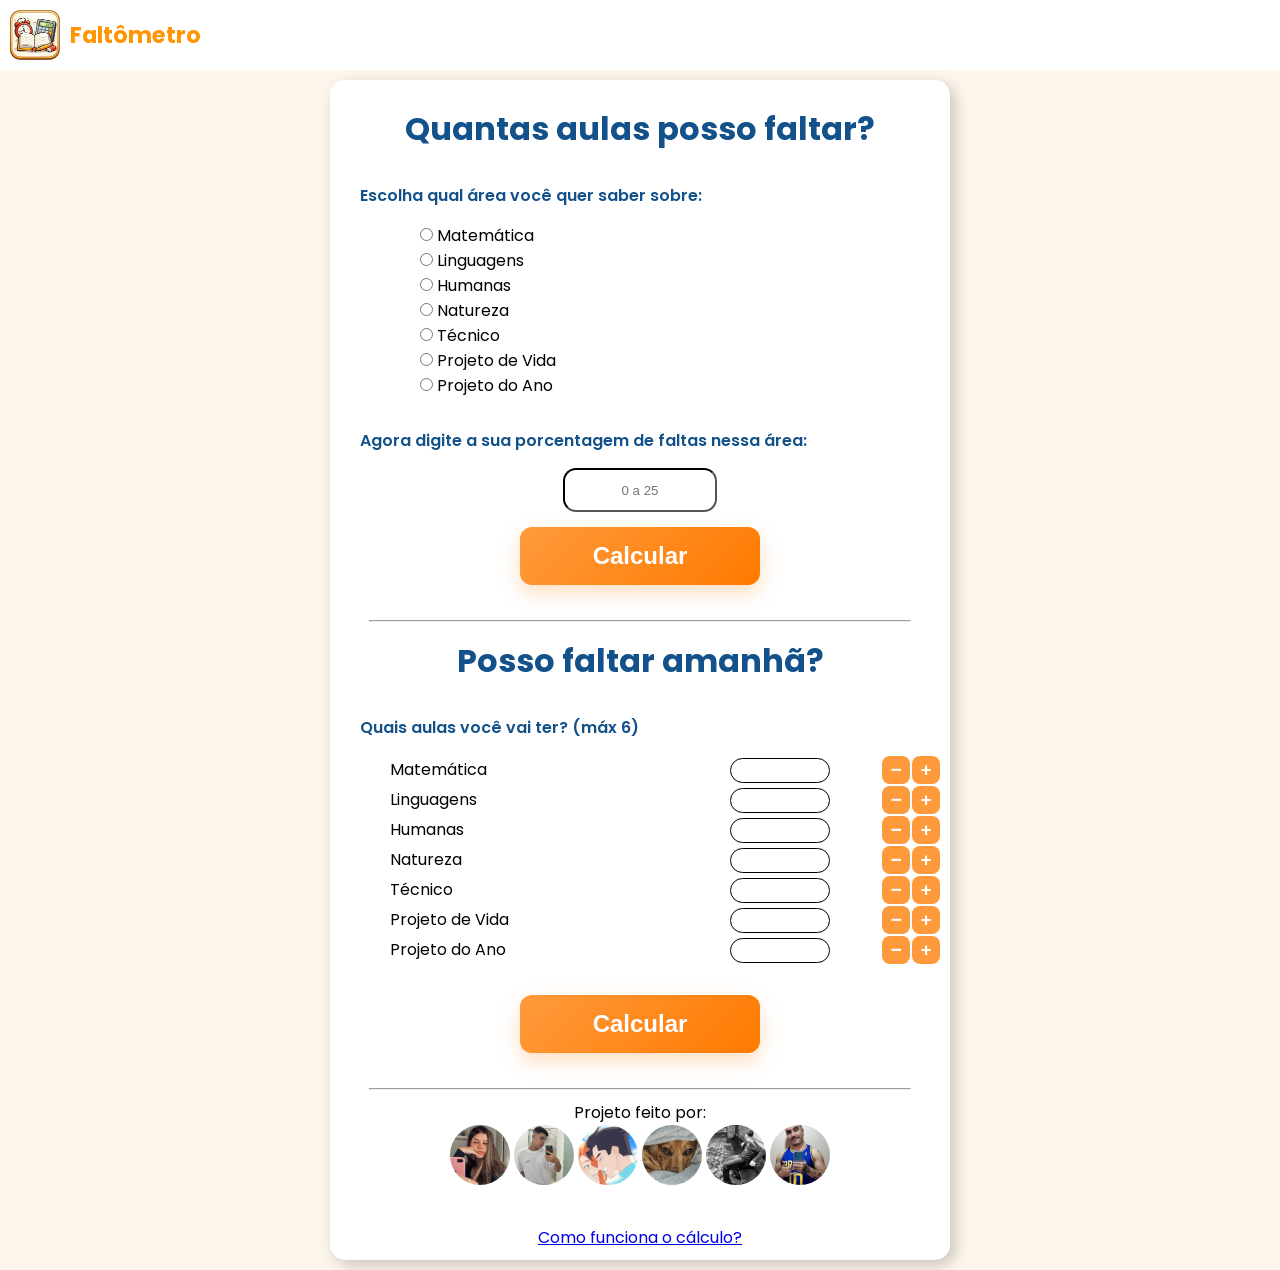
==== index.html @ 03599f73 "3.1.0 agora os inputs do segundo sistema não se limitam a 6" ====
<!DOCTYPE html>
<html lang="pt-br">
<head>
    <meta charset="UTF-8">
    <meta name="viewport" content="width=device-width, initial-scale=1.0">
    <link rel="shortcut icon" href="favicon.ico" type="image/x-icon">
    <title>Calculo de faltas</title>
    <link rel="stylesheet" href="style.css">
</head>
<body>
    <header>
        <div class="a">
            <img id="imagem_logo"src="favicon.png" alt="Logo" name = "imagem_favicon" id = "imagem_favicon">

            <h1 id="texto_titulo">
                Faltômetro
            </h1>
        </div>
    </header>

    <main>

        <h1>Quantas aulas posso faltar?</h1>

        <p id="texto_escolha">
            Escolha qual área você quer saber sobre:
        </p>

        <div class="input_materias">   
            <input type="radio" name = "area" value = "matematica" id="input_matematica"> Matemática <br>
            <input type="radio" name = "area" value = "linguagens" id="input_linguagens"> Linguagens <br>
            <input type="radio" name = "area" value = "humanas" id="input_humanas"> Humanas <br>
            <input type="radio" name = "area" value = "natureza" id="input_natureza"> Natureza <br>
            <input type="radio" name = "area" value = "tecnico" id="input_tecnico"> Técnico <br>
            <input type="radio" name = "area" value = "pv" id="input_pv"> Projeto de Vida <br>
            <input type="radio" name = "area" value = "pa" id="input_pa"> Projeto do Ano <br>
        </div>

        <p id="texto_escolha">
            Agora digite a sua porcentagem de faltas nessa área:
        </p>

        <input id="input_porcentagem" type="number"  placeholder="0 a 25" min="0" max="25" step="1" required>

        <button name = "botao_calcular" id = "botao_calcular" onclick = "calcular()" >
            Calcular
        </button>

        <p id="texto_resultado"></p>

        <hr>

        <h1>Posso faltar amanhã?</h1>

        <p id="texto_escolha">
            Quais aulas você vai ter? (máx 6)
        </p>

        <div class="input_materias2">
            <span>Matemática</span>

            <input type="number" name="area2" id="input_matematica2" min="0" max="6">
            
            <button class="btn_contador" onclick="mudar('input_matematica2', -1)">−</button>
            <button class="btn_contador" onclick="mudar('input_matematica2', 1)">+</button>

            <br>

        </div>
        <div class="input_materias2">
            <span>Linguagens</span>

            <input type="number" name="area" id="input_linguagens2" min="0" max="6"> 

            <button class="btn_contador" onclick="mudar('input_linguagens2', -1)">−</button>
            <button class="btn_contador" onclick="mudar('input_linguagens2', 1)">+</button>

            <br>

        </div>
        <div class="input_materias2">
            <span>Humanas</span>

            <input type="number" name="area2" id="input_humanas2" min="0" max="6"> 

            <button class="btn_contador" onclick="mudar('input_humanas2', -1)">−</button>
            <button class="btn_contador" onclick="mudar('input_humanas2', 1)">+</button>
            
            <br>

        </div>
        <div class="input_materias2">
             <span>Natureza</span>

             <input type="number" name="area2" id="input_natureza2" min="0" max="6"> 

            <button class="btn_contador" onclick="mudar('input_natureza2', -1)">−</button>
            <button class="btn_contador" onclick="mudar('input_natureza2', 1)">+</button>

            <br>
        </div>
        <div class="input_materias2">
            <span>Técnico</span>
            
            <input type="number" name="area2" id="input_tecnico2" min="0" max="6"> 

            <button class="btn_contador" onclick="mudar('input_tecnico2', -1)">−</button>
            <button class="btn_contador" onclick="mudar('input_tecnico2', 1)">+</button>
            
            <br>
        </div>
        <div class="input_materias2">
            <span>Projeto de Vida</span>

            <input type="number" name="area2" id="input_pv2" min="0" max="6"> 

            <button class="btn_contador" onclick="mudar('input_pv2', -1)">−</button>
            <button class="btn_contador" onclick="mudar('input_pv2', 1)">+</button>
            
            <br>
        </div>
        <div class="input_materias2">
            <span>Projeto do Ano</span>

            <input type="number" name="area2" id="input_pa2" min="0" max="6">

            <button class="btn_contador" onclick="mudar('input_pa2', -1)">−</button>
            <button class="btn_contador" onclick="mudar('input_pa2', 1)">+</button>
        </div>

        <button name = "botao_calcular" id = "botao_calcular2" onclick = "calcular_dois()">
            Calcular
        </button>

        <div id="res_mat" class="resultados2"></div>
        <div id="res_lin" class="resultados2"></div>
        <div id="res_hum" class="resultados2"></div>
        <div id="res_nat" class="resultados2"></div>
        <div id="res_tec" class="resultados2"></div>
        <div id="res_pv" class="resultados2"></div>
        <div id="res_pa" class="resultados2"></div>


        <hr>

        <p id="texto_creditos">
            Projeto feito por:
        </p>

        <div class="fotos">
            <a href="https://www.instagram.com/joannabaex" target="_blank"><img src="fotos/Joana.jpg" alt="Joana"></a>
            <a href="https://www.instagram.com/nunes.gui_" target="_blank"><img src="fotos/Gago.jpg" alt="Gago"></a>
            <a href="https://www.instagram.com/lk.gomesz" target="_blank"><img src="fotos/lk.jpg" alt="Lukas"></a>
            <a href="https://www.instagram.com/cedi_bruno" target="_blank"><img src="fotos/bruno.jpg" alt="Bruno Ribeiro"></a>
            <a href="https://www.instagram.com/nicolasyxz7" target="_blank"><img src="fotos/nicolau.jpg" alt="Nicolas"></a>
            <a href="https://www.instagram.com/fr3dmon" target="_blank"><img src="fotos/fred.jpg" alt="Fredssauro"></a>
       </div>

       <footer>
        
        <a href="explicacao.html" id="link_pagina2"><p>Como funciona o cálculo?</p></a>
        
       </footer>

        <script>

        document.querySelectorAll('.input_materias2 input').forEach(function(input) {
        input.addEventListener('keydown', function(e) {
            e.preventDefault()
        })
        })

        function calcular() {

            var txt = document.querySelector('p#texto_resultado')
            var porcentagemInput = document.getElementById("input_porcentagem")
            var areaSelecionada = document.querySelector('input[name="area"]:checked')
            if (!areaSelecionada) {
                txt.style.color = "red"
                txt.innerHTML = "Selecione uma área!"
            }
            var quanto = Number(porcentagemInput.value.replace(",", "."))

            if (isNaN(quanto)) {
                txt.style.color = "red"
                txt.innerHTML = "Digite uma porcentagem válida!"
                return
            }
            if (quanto >= 25) {
                txt.style.color = "red"
                txt.innerHTML = "Você já atingiu o limite de faltas!"
                return
            }
            var area = areaSelecionada.value
            var horas = {
                matematica: 120,
                linguagens: 200,
                humanas: 160,
                natureza: 120,
                tecnico: 240,
                pv: 40,
                pa: 120,
                todas: 1000,
            }
            var totalHoras
            if (area === "todas") {
                var somaAulas = 0
                for (var key in horas) {
                    var aulas = ((25 - quanto) * horas[key] / 1000) * 60 / 50
                    somaAulas += aulas
                }
                txt.style.color = "#125189"
                txt.innerHTML = `Você pode faltar ${Math.trunc(aulas)} aulas no total!`
            }
            totalHoras = horas[area]
            if (!totalHoras) {
                txt.style.color = "#125189"
                txt.innerHTML = "Área inválida!"
                return
            }
            var aulas = ((25 - quanto) * totalHoras / 100) * 60 / 50
            txt.style.color = "#125189"
            if (Math.trunc(aulas) == 0) {
                txt.style.color = "red"
                txt.innerHTML = "Você já atingiu o limite de faltas!"
                return
            }
            if (Math.trunc(aulas) == 1) {
                txt.innerHTML = `Você pode faltar ${Math.trunc(aulas)} aula!`
                return
            }
            if (Math.trunc(aulas) > 1) {
                txt.innerHTML = `Você pode faltar ${Math.trunc(aulas)} aulas!`
                return
            }
        }

        function mudar(qual, numero) {
            var total = 0
            document.querySelectorAll('.input_materias2 input').forEach(function(input) {
                total += Number(input.value)
            })

            var el = document.getElementById(qual)
            var val = Number(el.value) + numero

            if (val < 0) val = 0
            if (numero > 0 && total >= 99999999) return

            el.value = val === 0 ? '' : val
        }

        function calcular_dois() {
            var mat = Number(document.querySelector('input#input_matematica2').value)
            var lin = Number(document.querySelector('input#input_linguagens2').value)
            var hum = Number(document.querySelector('input#input_humanas2').value)
            var nat = Number(document.querySelector('input#input_natureza2').value)
            var tec = Number(document.querySelector('input#input_tecnico2').value)
            var pv = Number(document.querySelector('input#input_pv2').value)
            var pa = Number(document.querySelector('input#input_pa2').value)
            var res_mat = document.querySelector('div#res_mat')
            var res_lin = document.querySelector('div#res_lin')
            var res_hum = document.querySelector('div#res_hum')
            var res_nat = document.querySelector('div#res_nat')
            var res_tec = document.querySelector('div#res_tec')
            var res_pv = document.querySelector('div#res_pv')
            var res_pa = document.querySelector('div#res_pa')

            if (mat >= 1) {
                var totalhora = 120
                var res = Math.floor(((mat*50)/(totalhora*60)*100)*100)/100

                res_mat.innerHTML = `+${res}% de faltas em Matemática`
            }  else {
                res_mat.innerHTML = ""
            }
            
            if (lin >= 1) {
                var totalhora = 200
                var res = Math.floor(((lin*50)/(totalhora*60)*100)*100)/100

                res_lin.innerHTML = `+${res}% de faltas em Linguagens`
            } else {
                res_lin.innerHTML = ""
            }

            if (hum >= 1) {
                var totalhora = 160
                var res = Math.floor(((hum*50)/(totalhora*60)*100)*100)/100

                res_hum.innerHTML = `+${res}% de faltas em Humanas`
            } else {
                res_hum.innerHTML = ""
            }

            if (nat >= 1) {
                var totalhora = 120
                var res = Math.floor(((nat*50)/(totalhora*60)*100)*100)/100

                res_nat.innerHTML = `+${res}% de faltas em Natureza`
            } else {
                res_nat.innerHTML = ""
            }

            if (tec >= 1) {
                var totalhora = 240
                var res = Math.floor(((tec*50)/(totalhora*60)*100)*100)/100

                res_tec.innerHTML = `+${res}% de faltas no Técnico`
            } else {
                res_tec.innerHTML = ""
            }

            if (pv >= 1) {
                var totalhora = 40
                var res = Math.floor(((pv*50)/(totalhora*60)*100)*100)/100

                res_pv.innerHTML = `+${res}% de faltas em Projeto de Vida`
            } else {
                res_pv.innerHTML = ""
            }

            if (pa >= 1) {
                var totalhora = 120
                var res = Math.floor(((pa*50)/(totalhora*60)*100)*100)/100

                res_pa.innerHTML = `+${res}% de faltas em Projeto do ano`
            } else {
                res_pa.innerHTML = ""
            }

        }

    </script>
    </main>
</body>
</html>
---- style.css ----
@import url('https://fonts.googleapis.com/css2?family=Poppins:ital,wght@0,100;0,200;0,300;0,400;0,500;0,600;0,700;0,800;0,900;1,100;1,200;1,300;1,400;1,500;1,600;1,700;1,800;1,900&display=swap');

* {
    margin:0%;
    padding:0%
}

input[type="number"]::-webkit-outer-spin-button,
input[type="number"]::-webkit-inner-spin-button {
  -webkit-appearance: none;
  margin: 0;
}

input[type="number"] {
  -moz-appearance: textfield;
}

body{
    background-color: #fdf6ec;
    text-align: center;
}

main h1 {
    margin-top: 15px;
    color:#125189;
}

header{
    background-color: white;
    text-align: center;
    padding-bottom: 10px;
    display: flex;
}

header > .a{
    display:flex;
    text-decoration: none;
}

header > .a >#imagem_logo {
    margin-left: auto;
    padding-top: 10px;
    width: 50px;
    height: 50px;
    margin: 0;
    margin-left: 10px
    
}

header > .a > #texto_titulo {
    text-align: center;
    font-family: Poppins, Arial, Helvetica, sans-serif;
    color: #ff9500;
    font-weight: 700;
    margin-top: 18px;
    margin-left: 10px;
    font-size: 1.4em;
}

main {
    font-family: Poppins, Arial, Helvetica, sans-serif;
    background-color: #ffffff;
    border-radius: 15px;
    box-shadow: 5px 5px 15px #00000035;
    padding: 10px;
    margin: auto;  
    margin-bottom: 10px;
    margin-top: 10px;
    max-width: 600px;
    min-width: 300px;
}

main > #texto_escolha {
    text-align: left;
    margin-top: 30px;
    margin-bottom: 15px;
    font-weight: 600;
    display: block;
    margin-left: 20px;
    color: #125189;
    
}

.input_materias {
    text-align: left;
    margin-left: 80px;
    line-height: 25px;

}

.input_materias2 {
    display: flex;
    justify-content: space-between;
    align-items: center;
    width: 100%;
    box-sizing: border-box;
    line-height: 30px;
}

.input_materias2 input {
    width: 100px;
    padding: 5px;
    height: 25px;
    text-align: center;
    border-radius: 20px;
    border: 1px solid black;
    box-sizing: border-box;
    margin-right: 50px;
    margin-left: auto;
}

.input_materias2 span{
    display: inline-block;
    width: 130px;
    min-width: 130px;
    margin-left: 50px;
    text-align: left;
}

main > #texto_pergunta {
    text-align: left;
    font-weight: 600;
    margin-left: 20px;
    margin-top: 40px;
    color: #125189;
}

main > #input_porcentagem{
    width: 150px;
    text-align: center;
    margin: auto;
    margin-top: 10px;
    height: 40px;
    border-radius: 13px;
    border-width: 2px;
    border-color: black;
    display: block;
    margin-bottom: 15px;
}

main > #botao_calcular,  main > #botao_calcular2{
    background-image: linear-gradient(135deg, #ff9a3c, #ff7a00);
    width:40%;
    padding: 14px;
    margin-bottom:15px;
    color: white;
    border:none;
    border-radius: 12px;
    font-size:1.5em;
    font-weight: 600;
    cursor:pointer;
    box-shadow: 0 8px 20px rgba(255,122,0, 0.25);
    transition: .2s;
    padding: 15px;
}

main > #botao_calcular:hover,  main > #botao_calcular2:hover{
    transform: scale(1.067);
    box-shadow: 0px 0px 35px #ffa856;
}

#botao_calcular2 {
    margin-top: 30px;
}

main > #texto_resultado{
    font-weight: 600;
    font-size: 140%;
    color: #125189
}

.contador {
    display: flex;
    align-items: center;
    gap: 6px;
    margin-right: 20px;
}

.valor_contador {
    min-width: 20px;
    text-align: center;
    font-weight: 600;
    font-size: 1;
    color: #125189;
}

.btn_contador {
    margin-left: 2px;
    background-color: #ff9a3c;
    color: white;
    border: none;
    border-radius: 8px;
    width: 28px;
    height: 28px;
    font-size: 1.2em;
    font-weight: 700;
    cursor: pointer;
    transition: .2s;
}

.btn_contador:hover {
    transform: scale(1.05);
}

.resultados2 {
    border-radius: 5px;
    font-weight: 600;
    font-size: 110%;
    color: #125189
}

main > #texto_creditos{
    margin-top: 10px;
    text-align: center;
}

main hr {
    margin: auto;
    margin-top: 20px;
    width: 90%;
}

main > .fotos {
    padding-bottom: 13px;
}

main > .fotos > a > img {
  border-radius: 50%;
  width: 10%; 
  margin-bottom: 20px;
  transition: 0.2s;
}

main > .fotos > a > img:hover {
  transform: scale(1.15)
}

main > #explicao a{
    font-family: Poppins, Arial, Helvetica, sans-serif;
}

/*
    Página de explicação
*/

.imagem_emoji img{
    width: 37%;
    margin: auto;
    display: block
}

.voltarsite{
    margin-top: 41px;
}

.botao_voltar {
    margin-top: 40px;
    padding: 0;
}

.botao_voltar > button {
    margin-left: 2px;
    background-color: #125189;
    color: white;
    border: none;
    border-radius: 8px;
    width: 200px;
    height: 40px;
    font-size: 1.2em;
    font-weight: 700;
    cursor: pointer;
    transition: .2s;
}

.botao_voltar button > span > img {
    width: 20px;
    height: 20px;
    margin-left: 4px;
    margin-bottom: -3px;
}
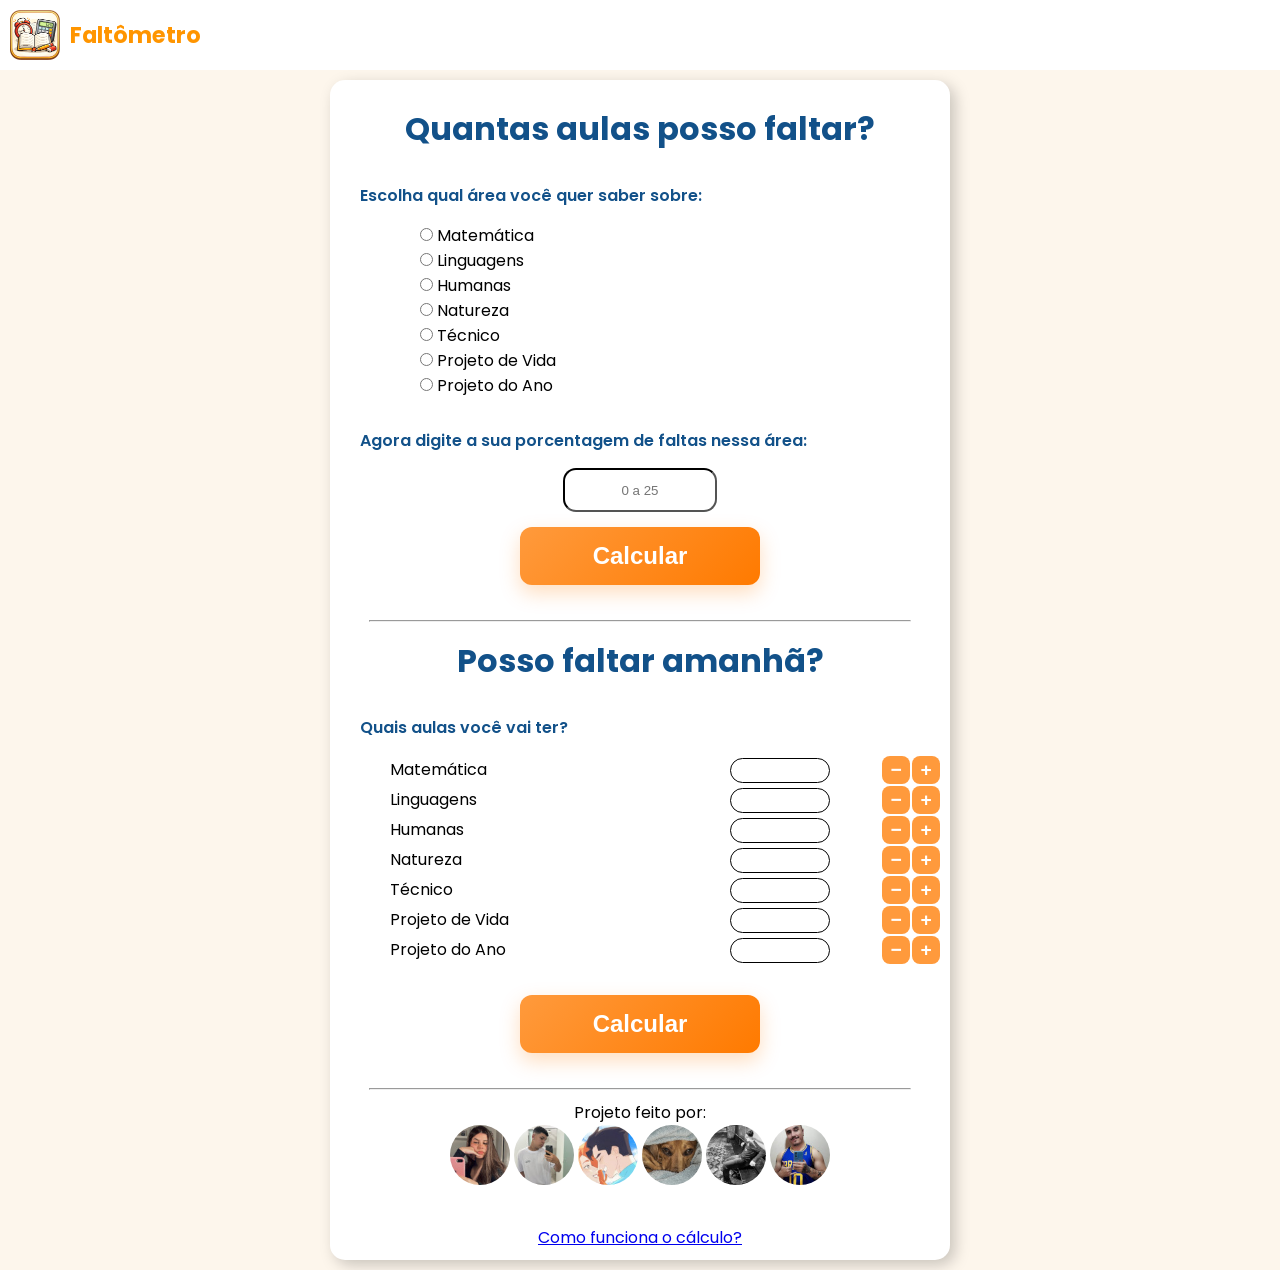
==== commit cb173202: "3.1.2 esqueci de tirar o "(max 6)" slk kkkk" ====
--- a/index.html
+++ b/index.html
@@ -53,7 +53,7 @@
         <h1>Posso faltar amanhã?</h1>
 
         <p id="texto_escolha">
-            Quais aulas você vai ter? (máx 6)
+            Quais aulas você vai ter?
         </p>
 
         <div class="input_materias2">
@@ -245,7 +245,7 @@
             var val = Number(el.value) + numero
 
             if (val < 0) val = 0
-            if (numero > 0 && total >= 99999999) return
+            if (numero > 0 && total >= 300) return
 
             el.value = val === 0 ? '' : val
         }
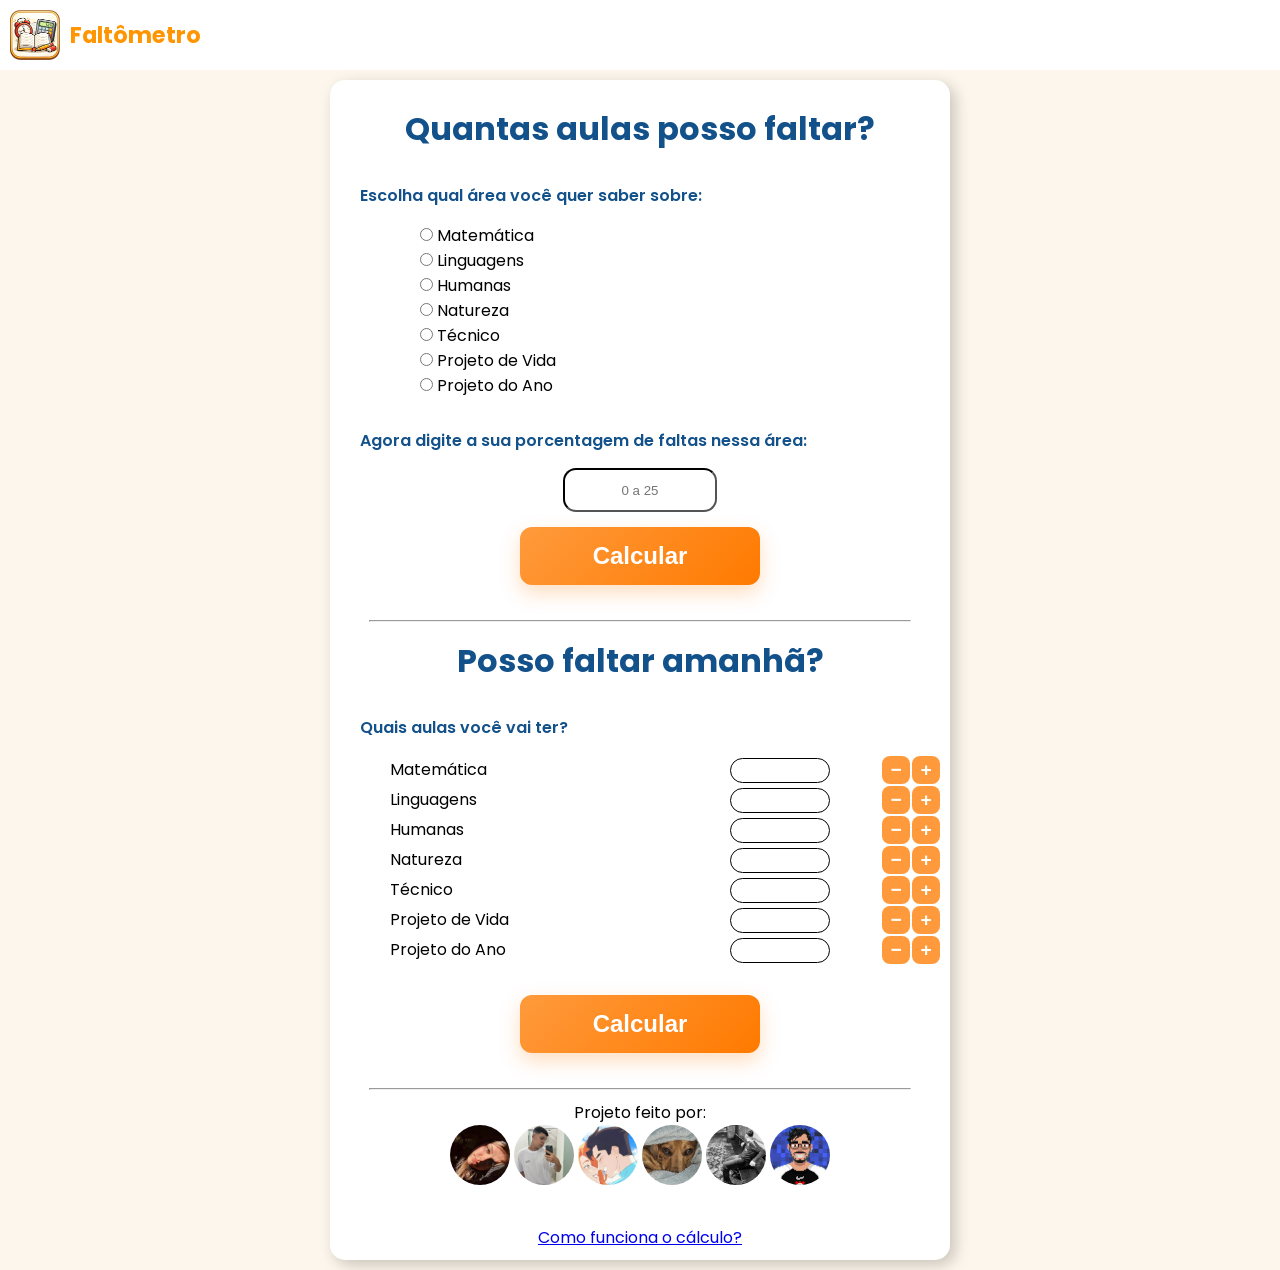
==== commit 6fb128a0: "3.1.4 atualizei as fotos nos perfis do instagram" ====
--- a/index.html
+++ b/index.html
@@ -148,12 +148,12 @@
         </p>
 
         <div class="fotos">
-            <a href="https://www.instagram.com/joannabaex" target="_blank"><img src="fotos/Joana.jpg" alt="Joana"></a>
-            <a href="https://www.instagram.com/nunes.gui_" target="_blank"><img src="fotos/Gago.jpg" alt="Gago"></a>
-            <a href="https://www.instagram.com/lk.gomesz" target="_blank"><img src="fotos/lk.jpg" alt="Lukas"></a>
-            <a href="https://www.instagram.com/cedi_bruno" target="_blank"><img src="fotos/bruno.jpg" alt="Bruno Ribeiro"></a>
-            <a href="https://www.instagram.com/nicolasyxz7" target="_blank"><img src="fotos/nicolau.jpg" alt="Nicolas"></a>
-            <a href="https://www.instagram.com/fr3dmon" target="_blank"><img src="fotos/fred.jpg" alt="Fredssauro"></a>
+            <a href="https://www.instagram.com/joanabaex/" target="_blank"><img src="fotos/Joana.jpg" alt="Joana"></a>
+            <a href="https://www.instagram.com/nunes.gui_/" target="_blank"><img src="fotos/Gago.jpg" alt="Gago"></a>
+            <a href="https://www.instagram.com/lk.gomesz/" target="_blank"><img src="fotos/lk.jpg" alt="Lukas"></a>
+            <a href="https://www.instagram.com/cedi_bruno/" target="_blank"><img src="fotos/bruno.jpg" alt="Bruno Ribeiro"></a>
+            <a href="https://www.instagram.com/nicolasyxz7/" target="_blank"><img src="fotos/nicolau.jpg" alt="Nicolas"></a>
+            <a href="https://www.instagram.com/fredssauro_art/" target="_blank"><img src="fotos/fred.jpg" alt="Fredssauro"></a>
        </div>
 
        <footer>
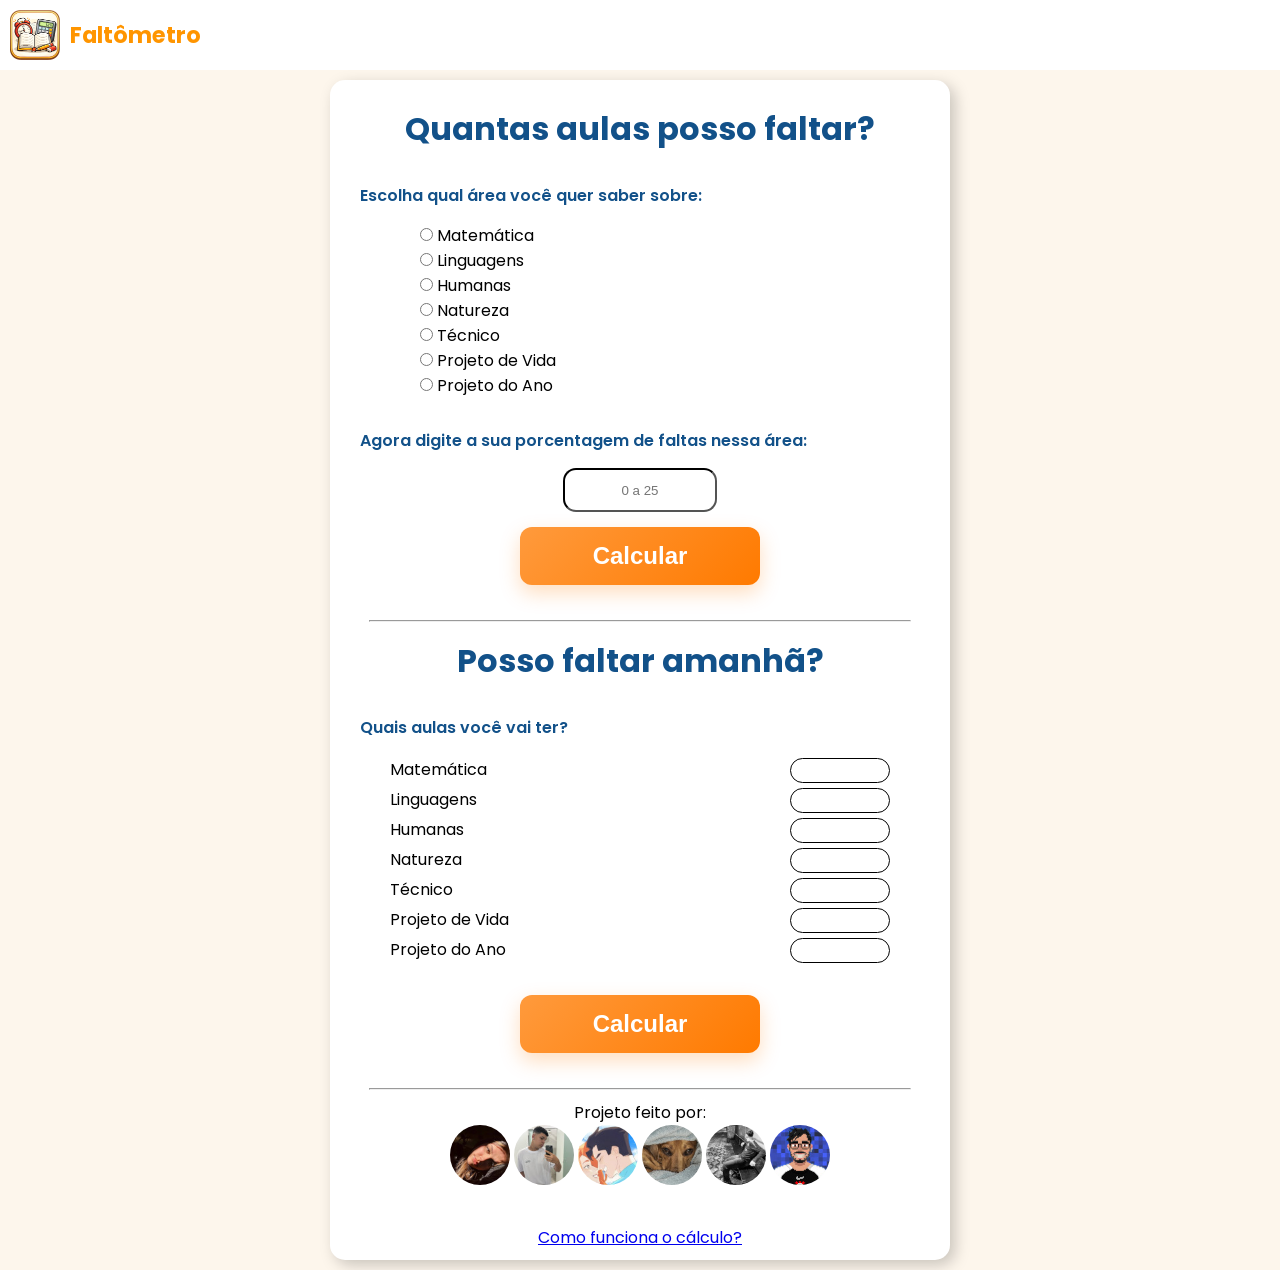
==== commit 0acab0b2: "4.0.0 agr não tem mais os botões na seção 2, voce digita com o teclado" ====
--- a/index.html
+++ b/index.html
@@ -1,337 +1,379 @@
-<!DOCTYPE html>
+<!doctype html>
 <html lang="pt-br">
-<head>
-    <meta charset="UTF-8">
-    <meta name="viewport" content="width=device-width, initial-scale=1.0">
-    <link rel="shortcut icon" href="favicon.ico" type="image/x-icon">
+  <head>
+    <meta charset="UTF-8" />
+    <meta name="viewport" content="width=device-width, initial-scale=1.0" />
+    <link rel="shortcut icon" href="favicon.ico" type="image/x-icon" />
     <title>Calculo de faltas</title>
-    <link rel="stylesheet" href="style.css">
-</head>
-<body>
+    <link rel="stylesheet" href="style.css" />
+  </head>
+  <body>
     <header>
-        <div class="a">
-            <img id="imagem_logo"src="favicon.png" alt="Logo" name = "imagem_favicon" id = "imagem_favicon">
-
-            <h1 id="texto_titulo">
-                Faltômetro
-            </h1>
-        </div>
+      <div class="a">
+        <img
+          id="imagem_logo"
+          src="favicon.png"
+          alt="Logo"
+          name="imagem_favicon"
+          id="imagem_favicon"
+        />
+
+        <h1 id="texto_titulo">Faltômetro</h1>
+      </div>
     </header>
 
     <main>
-
-        <h1>Quantas aulas posso faltar?</h1>
-
-        <p id="texto_escolha">
-            Escolha qual área você quer saber sobre:
-        </p>
-
-        <div class="input_materias">   
-            <input type="radio" name = "area" value = "matematica" id="input_matematica"> Matemática <br>
-            <input type="radio" name = "area" value = "linguagens" id="input_linguagens"> Linguagens <br>
-            <input type="radio" name = "area" value = "humanas" id="input_humanas"> Humanas <br>
-            <input type="radio" name = "area" value = "natureza" id="input_natureza"> Natureza <br>
-            <input type="radio" name = "area" value = "tecnico" id="input_tecnico"> Técnico <br>
-            <input type="radio" name = "area" value = "pv" id="input_pv"> Projeto de Vida <br>
-            <input type="radio" name = "area" value = "pa" id="input_pa"> Projeto do Ano <br>
-        </div>
-
-        <p id="texto_escolha">
-            Agora digite a sua porcentagem de faltas nessa área:
-        </p>
-
-        <input id="input_porcentagem" type="number"  placeholder="0 a 25" min="0" max="25" step="1" required>
-
-        <button name = "botao_calcular" id = "botao_calcular" onclick = "calcular()" >
-            Calcular
-        </button>
-
-        <p id="texto_resultado"></p>
-
-        <hr>
-
-        <h1>Posso faltar amanhã?</h1>
-
-        <p id="texto_escolha">
-            Quais aulas você vai ter?
-        </p>
-
-        <div class="input_materias2">
-            <span>Matemática</span>
-
-            <input type="number" name="area2" id="input_matematica2" min="0" max="6">
-            
-            <button class="btn_contador" onclick="mudar('input_matematica2', -1)">−</button>
-            <button class="btn_contador" onclick="mudar('input_matematica2', 1)">+</button>
-
-            <br>
-
-        </div>
-        <div class="input_materias2">
-            <span>Linguagens</span>
-
-            <input type="number" name="area" id="input_linguagens2" min="0" max="6"> 
-
-            <button class="btn_contador" onclick="mudar('input_linguagens2', -1)">−</button>
-            <button class="btn_contador" onclick="mudar('input_linguagens2', 1)">+</button>
-
-            <br>
-
-        </div>
-        <div class="input_materias2">
-            <span>Humanas</span>
-
-            <input type="number" name="area2" id="input_humanas2" min="0" max="6"> 
-
-            <button class="btn_contador" onclick="mudar('input_humanas2', -1)">−</button>
-            <button class="btn_contador" onclick="mudar('input_humanas2', 1)">+</button>
-            
-            <br>
-
-        </div>
-        <div class="input_materias2">
-             <span>Natureza</span>
-
-             <input type="number" name="area2" id="input_natureza2" min="0" max="6"> 
-
-            <button class="btn_contador" onclick="mudar('input_natureza2', -1)">−</button>
-            <button class="btn_contador" onclick="mudar('input_natureza2', 1)">+</button>
-
-            <br>
-        </div>
-        <div class="input_materias2">
-            <span>Técnico</span>
-            
-            <input type="number" name="area2" id="input_tecnico2" min="0" max="6"> 
-
-            <button class="btn_contador" onclick="mudar('input_tecnico2', -1)">−</button>
-            <button class="btn_contador" onclick="mudar('input_tecnico2', 1)">+</button>
-            
-            <br>
-        </div>
-        <div class="input_materias2">
-            <span>Projeto de Vida</span>
-
-            <input type="number" name="area2" id="input_pv2" min="0" max="6"> 
-
-            <button class="btn_contador" onclick="mudar('input_pv2', -1)">−</button>
-            <button class="btn_contador" onclick="mudar('input_pv2', 1)">+</button>
-            
-            <br>
-        </div>
-        <div class="input_materias2">
-            <span>Projeto do Ano</span>
-
-            <input type="number" name="area2" id="input_pa2" min="0" max="6">
-
-            <button class="btn_contador" onclick="mudar('input_pa2', -1)">−</button>
-            <button class="btn_contador" onclick="mudar('input_pa2', 1)">+</button>
-        </div>
-
-        <button name = "botao_calcular" id = "botao_calcular2" onclick = "calcular_dois()">
-            Calcular
-        </button>
-
-        <div id="res_mat" class="resultados2"></div>
-        <div id="res_lin" class="resultados2"></div>
-        <div id="res_hum" class="resultados2"></div>
-        <div id="res_nat" class="resultados2"></div>
-        <div id="res_tec" class="resultados2"></div>
-        <div id="res_pv" class="resultados2"></div>
-        <div id="res_pa" class="resultados2"></div>
-
-
-        <hr>
-
-        <p id="texto_creditos">
-            Projeto feito por:
-        </p>
-
-        <div class="fotos">
-            <a href="https://www.instagram.com/joanabaex/" target="_blank"><img src="fotos/Joana.jpg" alt="Joana"></a>
-            <a href="https://www.instagram.com/nunes.gui_/" target="_blank"><img src="fotos/Gago.jpg" alt="Gago"></a>
-            <a href="https://www.instagram.com/lk.gomesz/" target="_blank"><img src="fotos/lk.jpg" alt="Lukas"></a>
-            <a href="https://www.instagram.com/cedi_bruno/" target="_blank"><img src="fotos/bruno.jpg" alt="Bruno Ribeiro"></a>
-            <a href="https://www.instagram.com/nicolasyxz7/" target="_blank"><img src="fotos/nicolau.jpg" alt="Nicolas"></a>
-            <a href="https://www.instagram.com/fredssauro_art/" target="_blank"><img src="fotos/fred.jpg" alt="Fredssauro"></a>
-       </div>
-
-       <footer>
-        
-        <a href="explicacao.html" id="link_pagina2"><p>Como funciona o cálculo?</p></a>
-        
-       </footer>
-
-        <script>
-
-        document.querySelectorAll('.input_materias2 input').forEach(function(input) {
-        input.addEventListener('keydown', function(e) {
-            e.preventDefault()
-        })
-        })
-
+      <h1>Quantas aulas posso faltar?</h1>
+
+      <p id="texto_escolha">Escolha qual área você quer saber sobre:</p>
+
+      <div class="input_materias">
+        <input
+          type="radio"
+          name="area"
+          value="matematica"
+          id="input_matematica"
+        />
+        Matemática <br />
+        <input
+          type="radio"
+          name="area"
+          value="linguagens"
+          id="input_linguagens"
+        />
+        Linguagens <br />
+        <input type="radio" name="area" value="humanas" id="input_humanas" />
+        Humanas <br />
+        <input type="radio" name="area" value="natureza" id="input_natureza" />
+        Natureza <br />
+        <input type="radio" name="area" value="tecnico" id="input_tecnico" />
+        Técnico <br />
+        <input type="radio" name="area" value="pv" id="input_pv" /> Projeto de
+        Vida <br />
+        <input type="radio" name="area" value="pa" id="input_pa" /> Projeto do
+        Ano <br />
+      </div>
+
+      <p id="texto_escolha">
+        Agora digite a sua porcentagem de faltas nessa área:
+      </p>
+
+      <input
+        id="input_porcentagem"
+        type="number"
+        placeholder="0 a 25"
+        min="0"
+        max="25"
+        step="1"
+        required
+      />
+
+      <button name="botao_calcular" id="botao_calcular" onclick="calcular()">
+        Calcular
+      </button>
+
+      <p id="texto_resultado"></p>
+
+      <hr />
+
+      <h1>Posso faltar amanhã?</h1>
+
+      <p id="texto_escolha">Quais aulas você vai ter?</p>
+
+      <div class="input_materias2">
+        <span>Matemática</span>
+
+        <input
+          type="number"
+          name="area2"
+          id="input_matematica2"
+          min="0"
+          max="6"
+        />
+
+        <br />
+      </div>
+      <div class="input_materias2">
+        <span>Linguagens</span>
+
+        <input
+          type="number"
+          name="area"
+          id="input_linguagens2"
+          min="0"
+          max="6"
+        />
+
+        <br />
+      </div>
+      <div class="input_materias2">
+        <span>Humanas</span>
+
+        <input type="number" name="area2" id="input_humanas2" min="0" max="6" />
+        <br />
+      </div>
+      <div class="input_materias2">
+        <span>Natureza</span>
+
+        <input
+          type="number"
+          name="area2"
+          id="input_natureza2"
+          min="0"
+          max="6"
+        />
+        <br />
+      </div>
+      <div class="input_materias2">
+        <span>Técnico</span>
+
+        <input type="number" name="area2" id="input_tecnico2" min="0" max="6" />
+        <br />
+      </div>
+      <div class="input_materias2">
+        <span>Projeto de Vida</span>
+
+        <input type="number" name="area2" id="input_pv2" min="0" max="6" />
+        <br />
+      </div>
+      <div class="input_materias2">
+        <span>Projeto do Ano</span>
+
+        <input type="number" name="area2" id="input_pa2" min="0" max="6" />
+      </div>
+
+      <button
+        name="botao_calcular"
+        id="botao_calcular2"
+        onclick="calcular_dois()"
+      >
+        Calcular
+      </button>
+
+      <div id="res_mat" class="resultados2"></div>
+      <div id="res_lin" class="resultados2"></div>
+      <div id="res_hum" class="resultados2"></div>
+      <div id="res_nat" class="resultados2"></div>
+      <div id="res_tec" class="resultados2"></div>
+      <div id="res_pv" class="resultados2"></div>
+      <div id="res_pa" class="resultados2"></div>
+
+      <hr />
+
+      <p id="texto_creditos">Projeto feito por:</p>
+
+      <div class="fotos">
+        <a href="https://www.instagram.com/joanabaex/" target="_blank"
+          ><img src="fotos/Joana.jpg" alt="Joana"
+        /></a>
+        <a href="https://www.instagram.com/nunes.gui_/" target="_blank"
+          ><img src="fotos/Gago.jpg" alt="Gago"
+        /></a>
+        <a href="https://www.instagram.com/lk.gomesz/" target="_blank"
+          ><img src="fotos/lk.jpg" alt="Lukas"
+        /></a>
+        <a href="https://www.instagram.com/cedi_bruno/" target="_blank"
+          ><img src="fotos/bruno.jpg" alt="Bruno Ribeiro"
+        /></a>
+        <a href="https://www.instagram.com/nicolasyxz7/" target="_blank"
+          ><img src="fotos/nicolau.jpg" alt="Nicolas"
+        /></a>
+        <a href="https://www.instagram.com/fredssauro_art/" target="_blank"
+          ><img src="fotos/fred.jpg" alt="Fredssauro"
+        /></a>
+      </div>
+
+      <footer>
+        <a href="explicacao.html" id="link_pagina2"
+          ><p>Como funciona o cálculo?</p></a
+        >
+      </footer>
+
+      <script>
         function calcular() {
-
-            var txt = document.querySelector('p#texto_resultado')
-            var porcentagemInput = document.getElementById("input_porcentagem")
-            var areaSelecionada = document.querySelector('input[name="area"]:checked')
-            if (!areaSelecionada) {
-                txt.style.color = "red"
-                txt.innerHTML = "Selecione uma área!"
+          var txt = document.querySelector("p#texto_resultado");
+          var porcentagemInput = document.getElementById("input_porcentagem");
+          var areaSelecionada = document.querySelector(
+            'input[name="area"]:checked',
+          );
+          if (!areaSelecionada) {
+            txt.style.color = "red";
+            txt.innerHTML = "Selecione uma área!";
+          }
+          var quanto = Number(porcentagemInput.value.replace(",", "."));
+
+          if (isNaN(quanto)) {
+            txt.style.color = "red";
+            txt.innerHTML = "Digite uma porcentagem válida!";
+            return;
+          }
+          if (quanto >= 25) {
+            txt.style.color = "red";
+            txt.innerHTML = "Você já atingiu o limite de faltas!";
+            return;
+          }
+          var area = areaSelecionada.value;
+          var horas = {
+            matematica: 120,
+            linguagens: 200,
+            humanas: 160,
+            natureza: 120,
+            tecnico: 240,
+            pv: 40,
+            pa: 120,
+            todas: 1000,
+          };
+          var totalHoras;
+          if (area === "todas") {
+            var somaAulas = 0;
+            for (var key in horas) {
+              var aulas = ((((25 - quanto) * horas[key]) / 1000) * 60) / 50;
+              somaAulas += aulas;
             }
-            var quanto = Number(porcentagemInput.value.replace(",", "."))
-
-            if (isNaN(quanto)) {
-                txt.style.color = "red"
-                txt.innerHTML = "Digite uma porcentagem válida!"
-                return
-            }
-            if (quanto >= 25) {
-                txt.style.color = "red"
-                txt.innerHTML = "Você já atingiu o limite de faltas!"
-                return
-            }
-            var area = areaSelecionada.value
-            var horas = {
-                matematica: 120,
-                linguagens: 200,
-                humanas: 160,
-                natureza: 120,
-                tecnico: 240,
-                pv: 40,
-                pa: 120,
-                todas: 1000,
-            }
-            var totalHoras
-            if (area === "todas") {
-                var somaAulas = 0
-                for (var key in horas) {
-                    var aulas = ((25 - quanto) * horas[key] / 1000) * 60 / 50
-                    somaAulas += aulas
-                }
-                txt.style.color = "#125189"
-                txt.innerHTML = `Você pode faltar ${Math.trunc(aulas)} aulas no total!`
-            }
-            totalHoras = horas[area]
-            if (!totalHoras) {
-                txt.style.color = "#125189"
-                txt.innerHTML = "Área inválida!"
-                return
-            }
-            var aulas = ((25 - quanto) * totalHoras / 100) * 60 / 50
-            txt.style.color = "#125189"
-            if (Math.trunc(aulas) == 0) {
-                txt.style.color = "red"
-                txt.innerHTML = "Você já atingiu o limite de faltas!"
-                return
-            }
-            if (Math.trunc(aulas) == 1) {
-                txt.innerHTML = `Você pode faltar ${Math.trunc(aulas)} aula!`
-                return
-            }
-            if (Math.trunc(aulas) > 1) {
-                txt.innerHTML = `Você pode faltar ${Math.trunc(aulas)} aulas!`
-                return
-            }
+            txt.style.color = "#125189";
+            txt.innerHTML = `Você pode faltar ${Math.trunc(aulas)} aulas no total!`;
+          }
+          totalHoras = horas[area];
+          if (!totalHoras) {
+            txt.style.color = "#125189";
+            txt.innerHTML = "Área inválida!";
+            return;
+          }
+          var aulas = ((((25 - quanto) * totalHoras) / 100) * 60) / 50;
+          txt.style.color = "#125189";
+          if (Math.trunc(aulas) == 0) {
+            txt.style.color = "red";
+            txt.innerHTML = "Você já atingiu o limite de faltas!";
+            return;
+          }
+          if (Math.trunc(aulas) == 1) {
+            txt.innerHTML = `Você pode faltar ${Math.trunc(aulas)} aula!`;
+            return;
+          }
+          if (Math.trunc(aulas) > 1) {
+            txt.innerHTML = `Você pode faltar ${Math.trunc(aulas)} aulas!`;
+            return;
+          }
         }
 
-        function mudar(qual, numero) {
-            var total = 0
-            document.querySelectorAll('.input_materias2 input').forEach(function(input) {
-                total += Number(input.value)
-            })
-
-            var el = document.getElementById(qual)
-            var val = Number(el.value) + numero
-
-            if (val < 0) val = 0
-            if (numero > 0 && total >= 300) return
-
-            el.value = val === 0 ? '' : val
+        function calcular_dois() {
+          var mat = Math.trunc(
+            Number(document.querySelector("input#input_matematica2").value),
+          );
+          var lin = Math.trunc(
+            Number(document.querySelector("input#input_linguagens2").value),
+          );
+          var hum = Math.trunc(
+            Number(document.querySelector("input#input_humanas2").value),
+          );
+          var nat = Math.trunc(
+            Number(document.querySelector("input#input_natureza2").value),
+          );
+          var tec = Math.trunc(
+            Number(document.querySelector("input#input_tecnico2").value),
+          );
+          var pv = Number(document.querySelector("input#input_pv2").value);
+          var pa = Number(document.querySelector("input#input_pa2").value);
+          var res_mat = document.querySelector("div#res_mat");
+          var res_lin = document.querySelector("div#res_lin");
+          var res_hum = document.querySelector("div#res_hum");
+          var res_nat = document.querySelector("div#res_nat");
+          var res_tec = document.querySelector("div#res_tec");
+          var res_pv = document.querySelector("div#res_pv");
+          var res_pa = document.querySelector("div#res_pa");
+
+          if (
+            mat > 36 ||
+            lin > 60 ||
+            hum > 48 ||
+            nat > 36 ||
+            tec > 72 ||
+            pv > 12 ||
+            pa > 36
+          ) {
+            res_pa.style.color = "red";
+            res_mat.innerHTML = "";
+            res_lin.innerHTML = "";
+            res_hum.innerHTML = "";
+            res_nat.innerHTML = "";
+            res_tec.innerHTML = "";
+            res_pv.innerHTML = "";
+            res_pa.innerHTML = `Insira valores válidos!`;
+
+            return;
+          }
+
+          if (mat >= 1) {
+            var totalhora = 120;
+            var res =
+              Math.floor(((mat * 50) / (totalhora * 60)) * 100 * 100) / 100;
+
+            res_mat.innerHTML = `+${res}% de faltas em Matemática`;
+          } else {
+            res_mat.innerHTML = "";
+          }
+
+          if (lin >= 1) {
+            var totalhora = 200;
+            var res =
+              Math.floor(((lin * 50) / (totalhora * 60)) * 100 * 100) / 100;
+
+            res_lin.innerHTML = `+${res}% de faltas em Linguagens`;
+          } else {
+            res_lin.innerHTML = "";
+          }
+
+          if (hum >= 1) {
+            var totalhora = 160;
+            var res =
+              Math.floor(((hum * 50) / (totalhora * 60)) * 100 * 100) / 100;
+
+            res_hum.innerHTML = `+${res}% de faltas em Humanas`;
+          } else {
+            res_hum.innerHTML = "";
+          }
+
+          if (nat >= 1) {
+            var totalhora = 120;
+            var res =
+              Math.floor(((nat * 50) / (totalhora * 60)) * 100 * 100) / 100;
+
+            res_nat.innerHTML = `+${res}% de faltas em Natureza`;
+          } else {
+            res_nat.innerHTML = "";
+          }
+
+          if (tec >= 1) {
+            var totalhora = 240;
+            var res =
+              Math.floor(((tec * 50) / (totalhora * 60)) * 100 * 100) / 100;
+
+            res_tec.innerHTML = `+${res}% de faltas no Técnico`;
+          } else {
+            res_tec.innerHTML = "";
+          }
+
+          if (pv >= 1) {
+            var totalhora = 40;
+            var res =
+              Math.floor(((pv * 50) / (totalhora * 60)) * 100 * 100) / 100;
+
+            res_pv.innerHTML = `+${res}% de faltas em Projeto de Vida`;
+          } else {
+            res_pv.innerHTML = "";
+          }
+
+          if (pa >= 1) {
+            var totalhora = 120;
+            var res =
+              Math.floor(((pa * 50) / (totalhora * 60)) * 100 * 100) / 100;
+
+            res_pa.innerHTML = `+${res}% de faltas em Projeto do ano`;
+          } else {
+            res_pa.innerHTML = "";
+          }
         }
-
-        function calcular_dois() {
-            var mat = Number(document.querySelector('input#input_matematica2').value)
-            var lin = Number(document.querySelector('input#input_linguagens2').value)
-            var hum = Number(document.querySelector('input#input_humanas2').value)
-            var nat = Number(document.querySelector('input#input_natureza2').value)
-            var tec = Number(document.querySelector('input#input_tecnico2').value)
-            var pv = Number(document.querySelector('input#input_pv2').value)
-            var pa = Number(document.querySelector('input#input_pa2').value)
-            var res_mat = document.querySelector('div#res_mat')
-            var res_lin = document.querySelector('div#res_lin')
-            var res_hum = document.querySelector('div#res_hum')
-            var res_nat = document.querySelector('div#res_nat')
-            var res_tec = document.querySelector('div#res_tec')
-            var res_pv = document.querySelector('div#res_pv')
-            var res_pa = document.querySelector('div#res_pa')
-
-            if (mat >= 1) {
-                var totalhora = 120
-                var res = Math.floor(((mat*50)/(totalhora*60)*100)*100)/100
-
-                res_mat.innerHTML = `+${res}% de faltas em Matemática`
-            }  else {
-                res_mat.innerHTML = ""
-            }
-            
-            if (lin >= 1) {
-                var totalhora = 200
-                var res = Math.floor(((lin*50)/(totalhora*60)*100)*100)/100
-
-                res_lin.innerHTML = `+${res}% de faltas em Linguagens`
-            } else {
-                res_lin.innerHTML = ""
-            }
-
-            if (hum >= 1) {
-                var totalhora = 160
-                var res = Math.floor(((hum*50)/(totalhora*60)*100)*100)/100
-
-                res_hum.innerHTML = `+${res}% de faltas em Humanas`
-            } else {
-                res_hum.innerHTML = ""
-            }
-
-            if (nat >= 1) {
-                var totalhora = 120
-                var res = Math.floor(((nat*50)/(totalhora*60)*100)*100)/100
-
-                res_nat.innerHTML = `+${res}% de faltas em Natureza`
-            } else {
-                res_nat.innerHTML = ""
-            }
-
-            if (tec >= 1) {
-                var totalhora = 240
-                var res = Math.floor(((tec*50)/(totalhora*60)*100)*100)/100
-
-                res_tec.innerHTML = `+${res}% de faltas no Técnico`
-            } else {
-                res_tec.innerHTML = ""
-            }
-
-            if (pv >= 1) {
-                var totalhora = 40
-                var res = Math.floor(((pv*50)/(totalhora*60)*100)*100)/100
-
-                res_pv.innerHTML = `+${res}% de faltas em Projeto de Vida`
-            } else {
-                res_pv.innerHTML = ""
-            }
-
-            if (pa >= 1) {
-                var totalhora = 120
-                var res = Math.floor(((pa*50)/(totalhora*60)*100)*100)/100
-
-                res_pa.innerHTML = `+${res}% de faltas em Projeto do ano`
-            } else {
-                res_pa.innerHTML = ""
-            }
-
-        }
-
-    </script>
+      </script>
     </main>
-</body>
-</html>+  </body>
+</html>
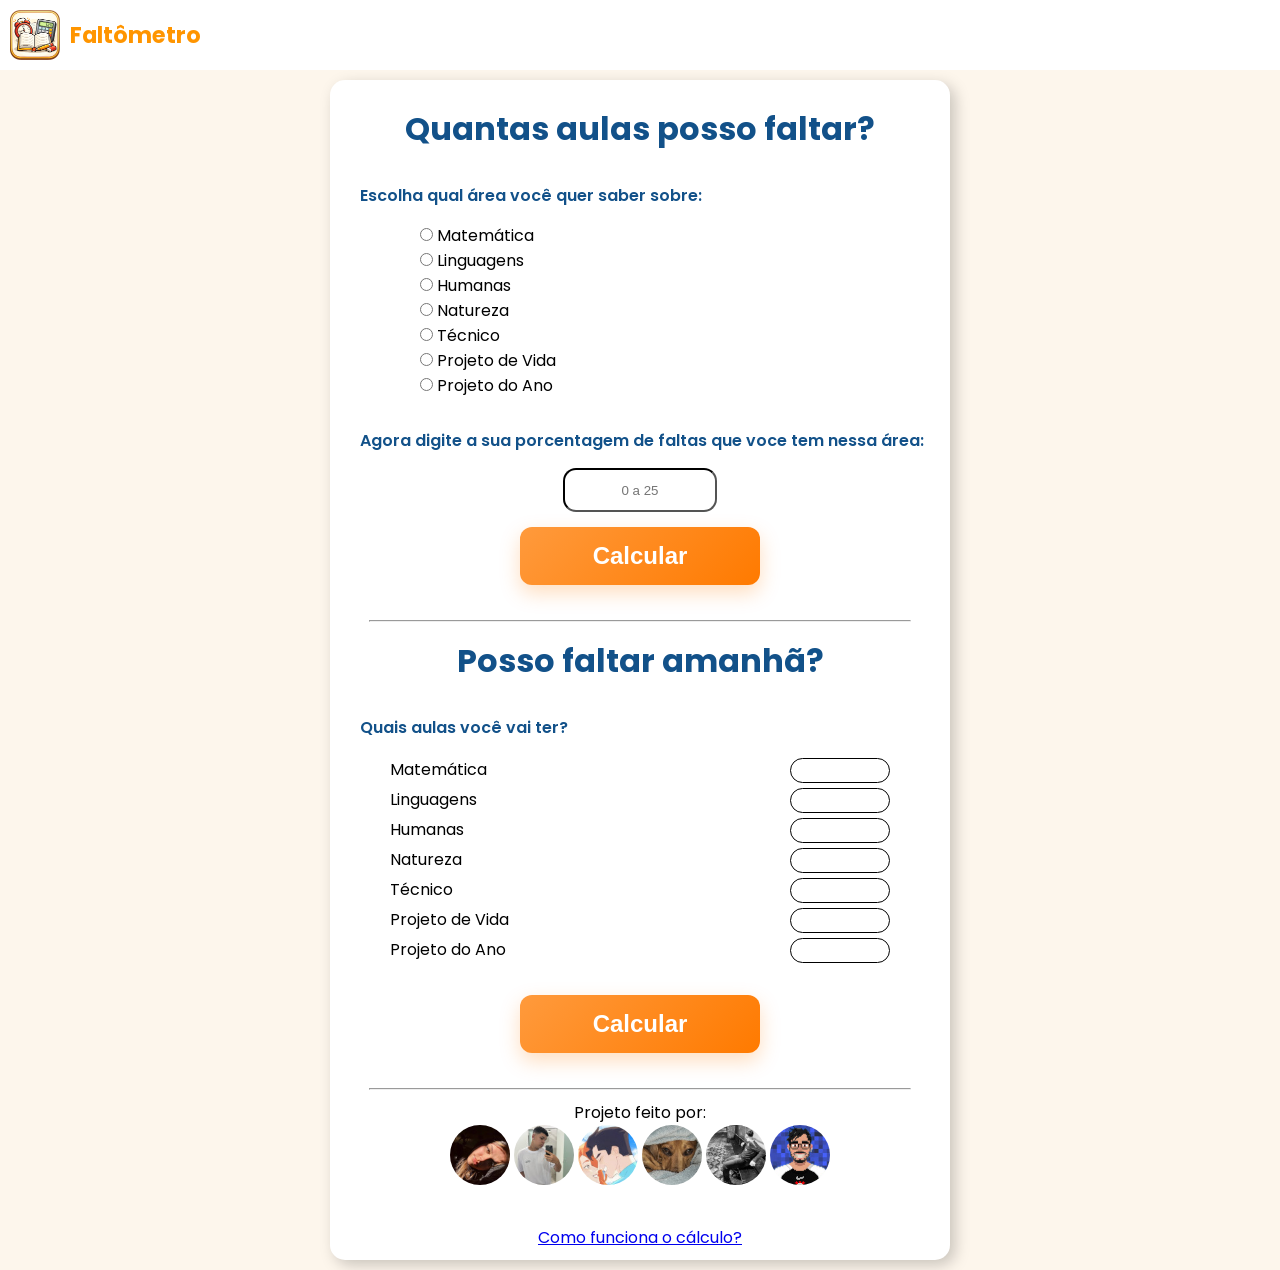
==== commit caa2cb93: "4.5.1 coisa besta" ====
--- a/index.html
+++ b/index.html
@@ -7,6 +7,15 @@
     <title>Calculo de faltas</title>
     <link rel="stylesheet" href="style.css" />
   </head>
+  <!-- Google tag (gtag.js) -->
+  <script async src="https://www.googletagmanager.com/gtag/js?id=G-3LTL24ND2L"></script>
+  <script>
+    window.dataLayer = window.dataLayer || [];
+    function gtag(){dataLayer.push(arguments);}
+    gtag('js', new Date());
+
+    gtag('config', 'G-3LTL24ND2L');
+  </script>
   <body>
     <header>
       <div class="a">
@@ -55,7 +64,7 @@
       </div>
 
       <p id="texto_escolha">
-        Agora digite a sua porcentagem de faltas nessa área:
+        Agora digite a sua porcentagem de faltas que voce tem nessa área:
       </p>
 
       <input
